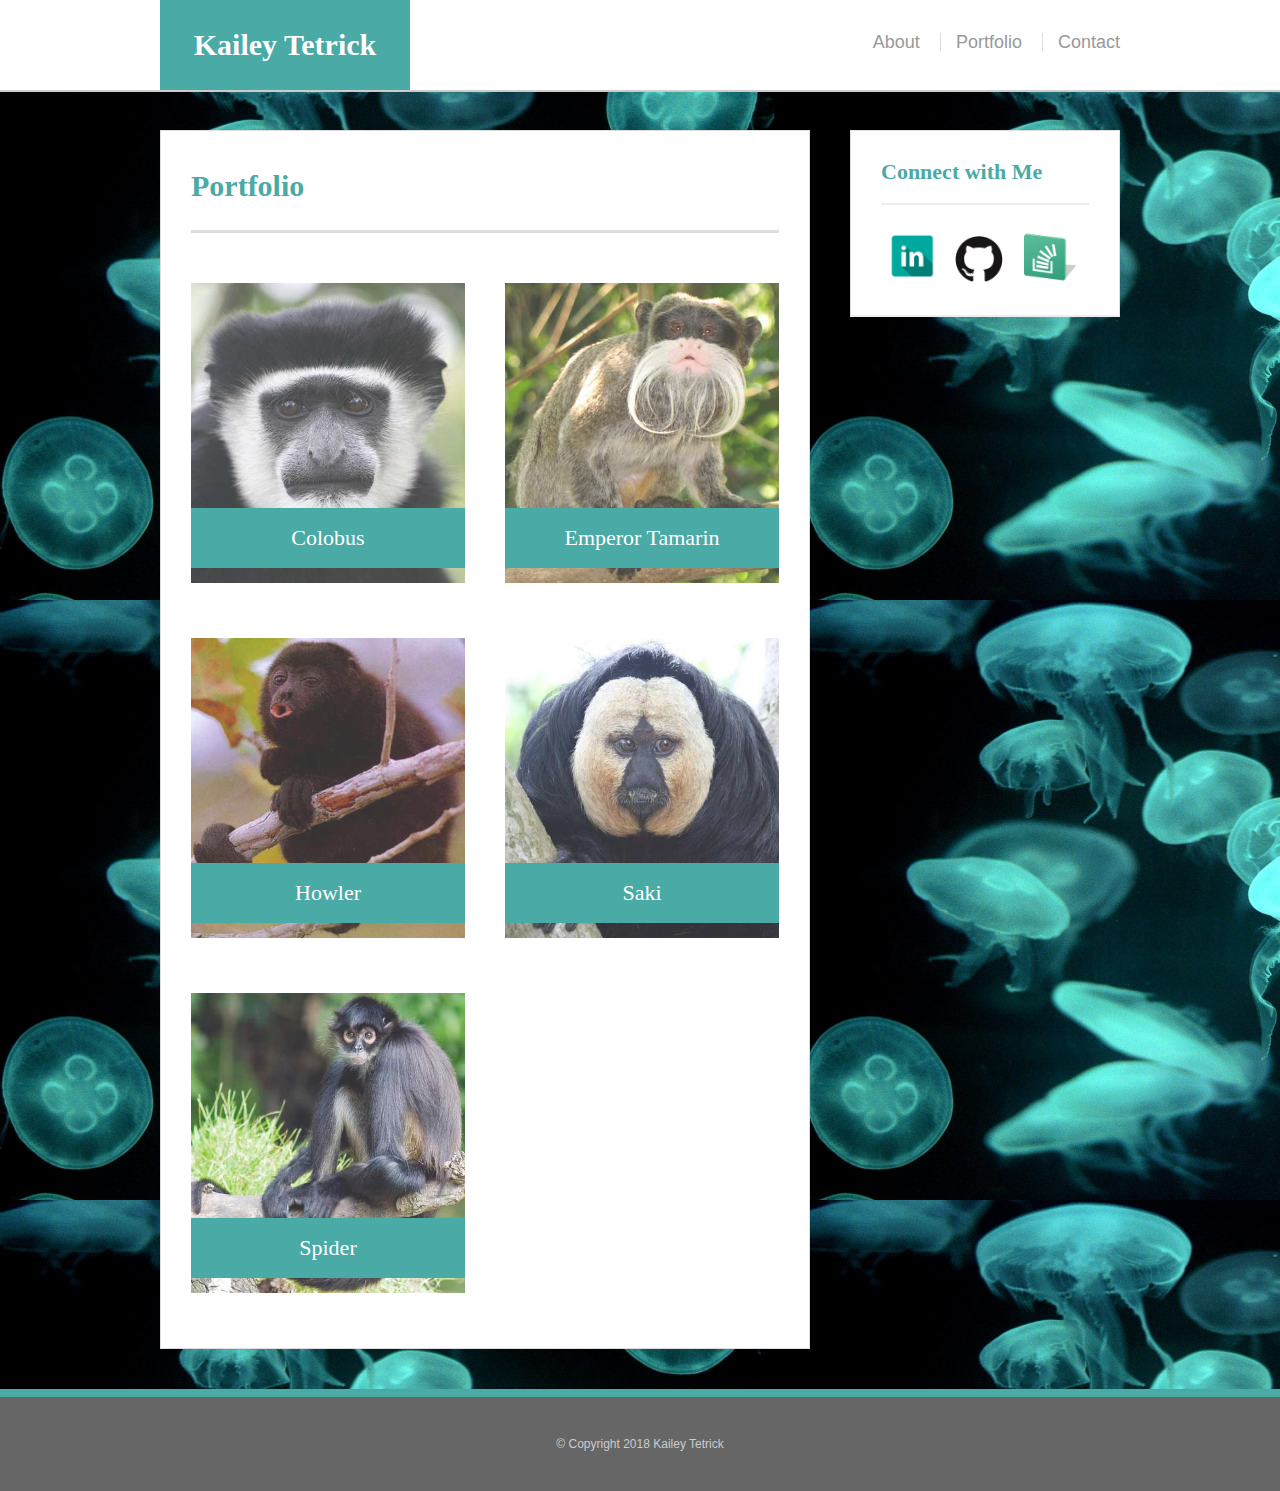
==== portfolio.html @ e55d2bb3 "first commit" ====
<!DOCTYPE html>
<html>
<head>
    <title>About Me</title>
    <link rel="stylesheet" type="text/css" href="assets/css/reset.css">
    <link rel="stylesheet" type="text/css" href="assets/css/style.css">
</head>
<body background="assets/images/nightjellyfish.jpg">
    <header id="mainheader">
    <div class="container">
        <a href="index.html" id="namebox">Kailey Tetrick</a>
            <nav>
                <a href="index.html">About</a>
                <a href="portfolio.html">Portfolio</a>
                <a href="contact.html">Contact</a>
            </nav>
        </div>  
    </header>

    <div id="maincontainer" class="container">
        <section class="mainsection">
            <h1>Portfolio</h1>

            <div class="portfoliostuff">

                <a href="http://www.awf.org/wildlife-conservation/colobus-monkey" target="_blank"><img src="assets/images/colobus-monkey.jpg" class="kilotango" alt="Colobus"></a>

                <h3>Colobus</h3>
            </div>
            <div class="portfoliostuff">

                <a href="https://www.macalester.edu/~montgomery/EmperorTamarin.html" target="_blank"><img src="assets/images/emperor-tamarin.jpg" class="kilotango" alt="Emperor Tamarin"></a>

                <h3>Emperor Tamarin</h3>
            </div>
            <div class="portfoliostuff">

                <a href="https://kids.nationalgeographic.com/animals/howler-monkey/#howlermonkey-tree-closeup.jpg" target="_blank"><img src="assets/images/howler-monkey.jpg" class="kilotango" alt="Howler"></a>

                <h3>Howler</h3>
            </div>
            <div class="portfoliostuff">

                <a href="https://animalcorner.co.uk/animals/saki-monkeys/" target="_blank"><img src="assets/images/saki-monkey.jpg" class="kilotango" alt="Saki"></a>

                <h3>Saki</h3>
            </div>
            <div class="portfoliostuff">

                <a href="https://www.nationalgeographic.com/animals/mammals/group/spider-monkeys/" target="_blank"><img src="assets/images/spider-monkey.jpg" class="kilotango" alt="Spider"></a>

                <h3>Spider</h3>
            </div>
        </section>

        <section class="sidebar">
            <div id="connectwithme">
                <h2>Connect with Me</h2>

                <a href="https://www.linkedin.com/in/kaileytetrick/" target="_blank"><img src="assets/images/link.png" class="logo" alt="LinkedIn"></a>
                <a href="https://github.com/kaileytetrick" target="_blank"><img src="assets/images/github.png" class="logo" alt="Github"></a>
                <a href="https://stackexchange.com/users/12708232/kailey#" target="_blank"><img src="assets/images/if_stack-overlow-social-media-logo_2215349.png" class="logodiff" alt="Stack Overflow"></a>
            </div>
        </section>
    </div>

    <footer>
        <div class="container">
            &copy; Copyright 2018 Kailey Tetrick
        </div>
    </footer>


</body>
</html>
---- assets/css/style.css ----
* {
    box-sizing: border-box;
}

html {
    height: 100%;
}

body {
    color: #777777;
    font-size: 18px;
    font-family: 'Arial', 'Helvetica Neue', Helvetica, sans-serif;
    line-height: 34px;
    height: 100vh;
    display: flex;
    flex-direction: column;
}

.container {
    width: 100%;
    max-width: 960px;
    margin: 0 auto;
    clear: both;
}

h1, h2, h3, p {
    margin-bottom: 20px;
}

p:last-child {
    margin-bottom: 0;
}

h1, h2, h3 {
    font-family: 'Georgia', Times, Times New Roman, serif;
    font-weight: 700;
    color: #4aaaa5;
}

h1 {
    font-size: 30px;
    line-height: 49px;
    border-bottom: 3px solid #dddddd;
    padding-bottom: 20px;
}

h2, h3 {
    font-size: 22px;
}

#mainheader {
    background: #ffffff;
    margin: 0 0 30 px;
    z-index: 99;
    color: #ffffff;
    overflow: auto;
    width: 100%;
    border-bottom: 2px solid #cccccc;
    position: fixed;
}

#namebox {
    width: 250px;
    height: 90px;
    background: #4aaaa5;
    float: left;
    font-family: 'Georgia', Times, Times New Roman, serif;
    text-align: center;
    line-height: 90px; 
    color: #ffffff;
    font-weight: 700;
    font-size: 30px;
    text-decoration: none;
}

nav {
    float: right;
    margin-top: 25px;
}

nav a {
    color: #999999;
    text-decoration: none;
    margin-left: 15px;
    display: inline-block;
    border-left: 1px solid #dddddd;
    padding-left: 15px;
    line-height: 18px;
}

nav a:first-child {
    border-left: 0 none;
}

#maincontainer {
    padding-top: 130px;
    flex: 1 0 auto;
}

.mainsection {
    background: #ffffff;
    padding: 30px;
    margin: 0 0 40px 0;
    width: 100%;
    max-width: 650px;
    float: left;
    border: 1px solid #dddddd;
}

.kilotango {
    height: 300px;
    width: auto;
    margin-top: 10px;
    float: left;
    margin-right: 25px;
    overflow: hidden;
}

.sidebar {
    background: #ffffff;
    padding: 30px;
    width: 100%;
    max-width: 270px;
    float: right;
    border: 1px solid #dddddd;
    margin-bottom: 20px;
}

h3, .sidebar, h2 {
    border-bottom: 2px solid #eeeeee;
    padding-bottom: 20px;
    margin-bottom:15px;
    line-height: 22px;
}

.logo {
    width: 62px;
    height: 62px;
    margin-top: 8px;
    margin-right: 5px;
}

.logodiff {
    width: 52px;
    height: 52px;
    margin-bottom: 7px;
    margin-left: 9px
}

.logo:last-child {
    margin-right: 0;
}

footer {
   background: #666666;
   color: #ffffff;
   padding: 30px 0;
   clear: both;
   border-top: 8px solid #4aaaa5;
   color: #cccccc;
   font-size: 12px;
   text-align: center;
}

.portfoliostuff {
    width: 274px;
    overflow: auto;
    position: relative;
    float: left;
    margin: 20px 0 25px;
}

.portfoliostuff:nth-child(even) {
    margin-right: 40px;
}

.portfoliostuff img {
    width: 100%;
    border: 0 none;
    opacity: .8;
}

.portfoliostuff h3 {
    border-bottom: 0;
    background: #4aaaa5;
    color: #ffffff;
    text-align: center;
    position: absolute;
    bottom: 15px;
    padding: 15px;
    width: 100%;
    line-height: 30px;
    margin-bottom: 0;
    font-weight: 300;
}

#contact-form ul {
    margin-bottom: 20px;
}

#contact-form li {
    margin-bottom: 10px;
}

label,
input[type=text],
input[type=email],
textarea {
    display: block;
    width: 100%;
}

input[type=text],
input[type=email],
textarea{
    height: 35px;
    border: 1px solid #dddddd;
    padding: 0 10px;
    font-size: 14px;
}

textarea {
    height: 200px;
}

input[type=submit] {
    background: #4aaaa5;
    border: 0 none;
    color: #ffffff;
    font-size: 18px;
    padding: 10px 30px;
}

@media screen and (max-width: 980px) {
    .container {
        padding: 0 20px;
        max-width: 768px;
    }
    #maincontainer {
        padding-top: 130px;
    }
    .mainsection {
        max-width: 420px;
    }
    .portfoliostuff {
        width: %;
    }
    .kilotango {
        width: 100%;
        margin-bottom: 10px;
    }
}

@media only screen and (max-width: 768px) {
    .mainsection {
        width: 100%;
    }
    .sidebar {
        width: 100%;
    }
    #maincontainer {
        overflow: auto;
        width: 100%;
    }
    .portfoliostuff {
        width: 100%;
        margin-bottom: 20px;
    }
    .kilotango {
        width: 100%;
    }
}

@media screen and (max-width: 640px) {
    header {
        position: static;
    }
    #namebox {
        width: 100%;
        margin-top: 10px;
    }
    nav {
        text-align: center;
        width: 100%;
        margin: 10px 0;
    }
    nav a {
        width: 30%;
        padding-left: 0;
        margin-left: 0;
    }
    .sidebar {
        width: 100%;
        float: left;
    }
    .mainsection {
        margin-top: 60px;
    }
}
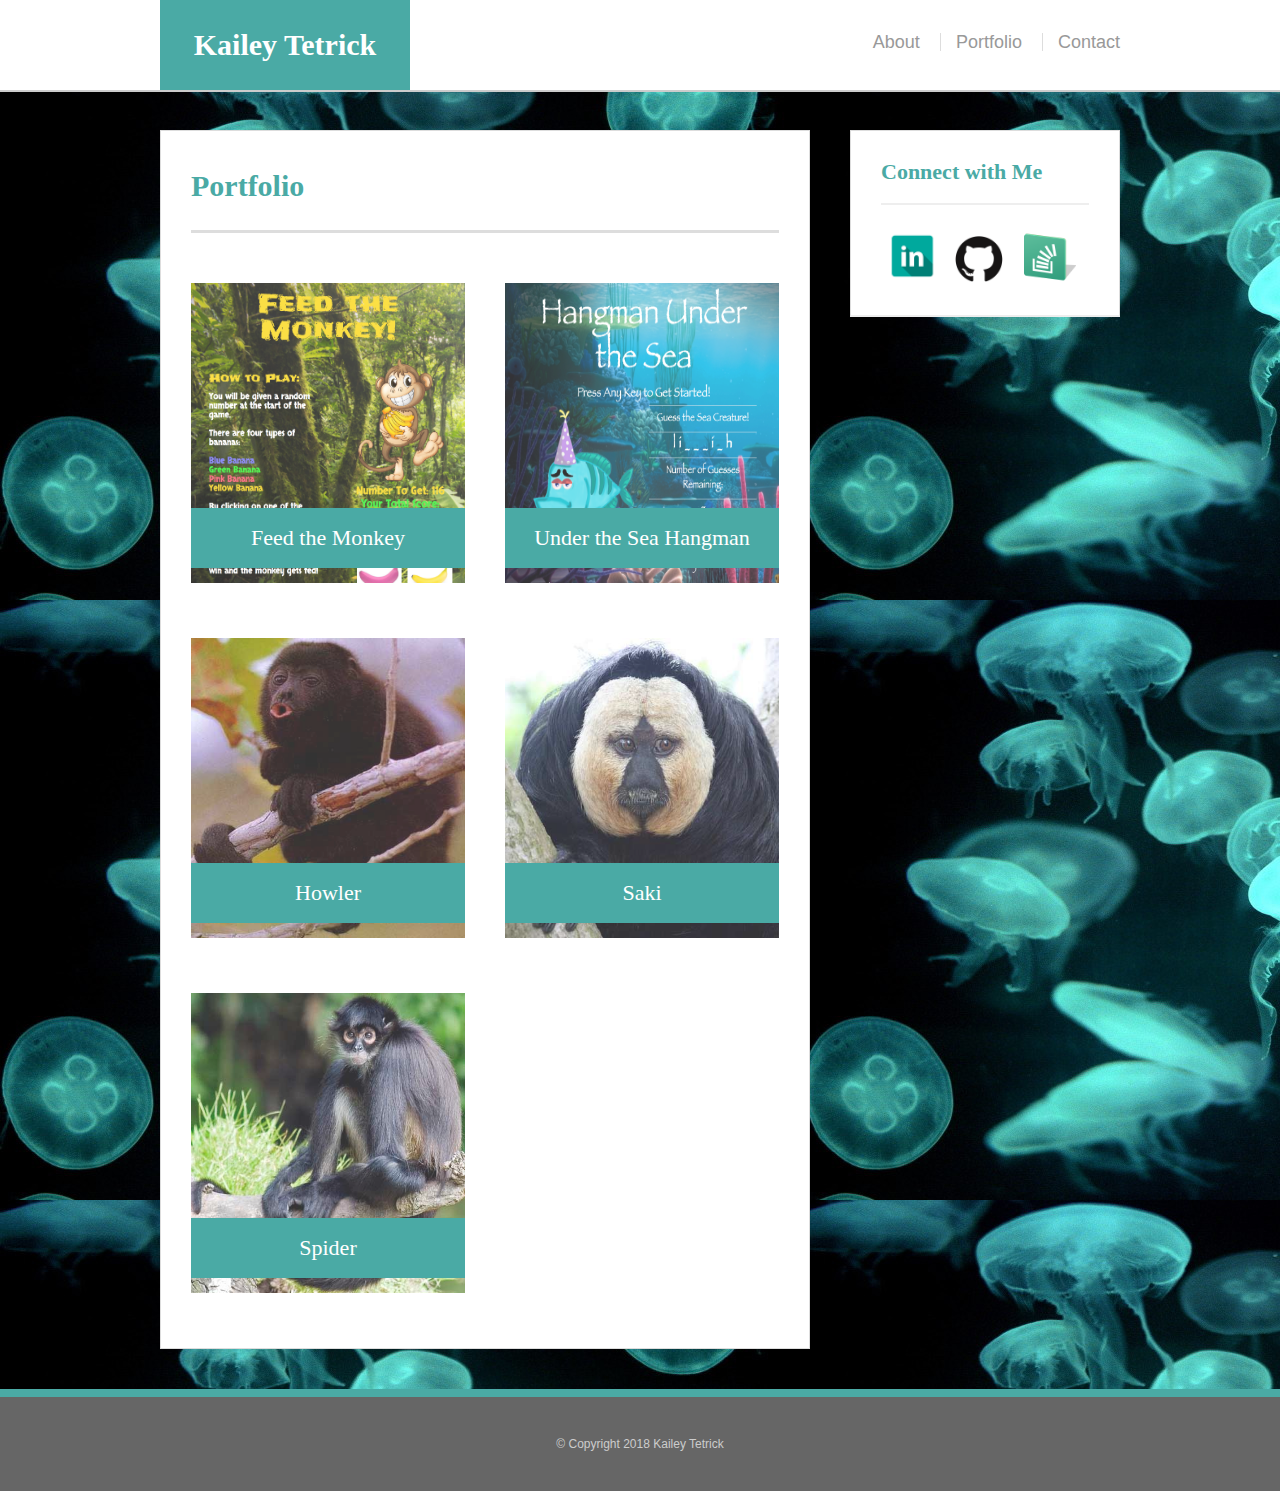
==== commit c6f944ea: "updated portfolio" ====
--- a/portfolio.html
+++ b/portfolio.html
@@ -4,6 +4,7 @@
     <title>About Me</title>
     <link rel="stylesheet" type="text/css" href="assets/css/reset.css">
     <link rel="stylesheet" type="text/css" href="assets/css/style.css">
+    <meta name="viewport" content="width=device-width, initial-scale=1.0">
 </head>
 <body background="assets/images/nightjellyfish.jpg">
     <header id="mainheader">
@@ -23,15 +24,15 @@
 
             <div class="portfoliostuff">
 
-                <a href="http://www.awf.org/wildlife-conservation/colobus-monkey" target="_blank"><img src="assets/images/colobus-monkey.jpg" class="kilotango" alt="Colobus"></a>
+                <a href="https://kaileytetrick.github.io/week-4-game/" target="_blank"><img src="assets/images/jquery.png" class="kilotango" alt="JQuery Game"></a>
 
-                <h3>Colobus</h3>
+                <h3>Feed the Monkey</h3>
             </div>
             <div class="portfoliostuff">
 
-                <a href="https://www.macalester.edu/~montgomery/EmperorTamarin.html" target="_blank"><img src="assets/images/emperor-tamarin.jpg" class="kilotango" alt="Emperor Tamarin"></a>
+                <a href="https://kaileytetrick.github.io/Hangman-Game/" target="_blank"><img src="assets/images/js.png" class="kilotango" alt="JS Game"></a>
 
-                <h3>Emperor Tamarin</h3>
+                <h3>Under the Sea Hangman</h3>
             </div>
             <div class="portfoliostuff">
 
--- a/assets/css/style.css
+++ b/assets/css/style.css
@@ -243,20 +243,23 @@
         max-width: 420px;
     }
     .portfoliostuff {
-        width: %;
+        width: 100%;
     }
     .kilotango {
         width: 100%;
+        height: auto;
         margin-bottom: 10px;
     }
 }
 
-@media only screen and (max-width: 768px) {
-    .mainsection {
+@media screen and (max-width: 768px) {
+    .maincontainer {
         width: 100%;
     }
     .sidebar {
-        width: 100%;
+        width: 100%; 
+        float: left;
+        margin-bottom: 40px;
     }
     #maincontainer {
         overflow: auto;
@@ -265,9 +268,6 @@
     .portfoliostuff {
         width: 100%;
         margin-bottom: 20px;
-    }
-    .kilotango {
-        width: 100%;
     }
 }
 
@@ -291,7 +291,6 @@
     }
     .sidebar {
         width: 100%;
-        float: left;
     }
     .mainsection {
         margin-top: 60px;
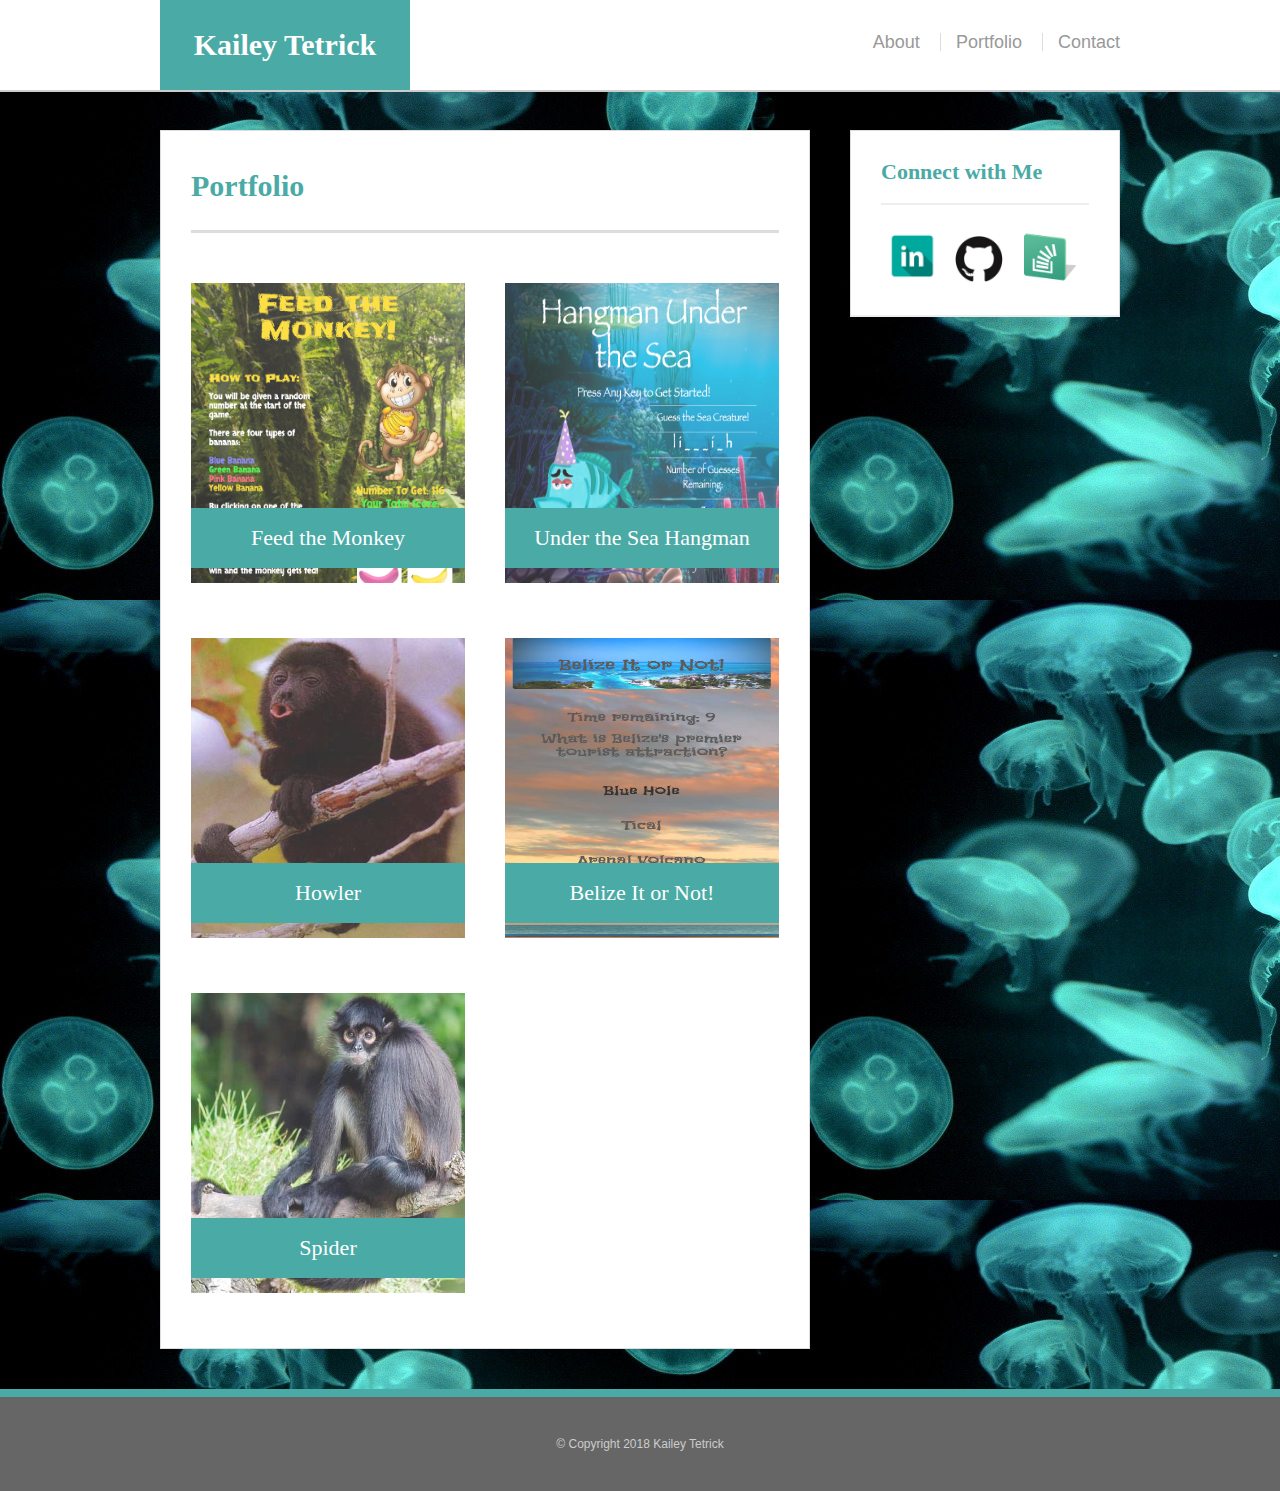
==== commit 402ab838: "trivia game addition" ====
--- a/portfolio.html
+++ b/portfolio.html
@@ -42,9 +42,9 @@
             </div>
             <div class="portfoliostuff">
 
-                <a href="https://animalcorner.co.uk/animals/saki-monkeys/" target="_blank"><img src="assets/images/saki-monkey.jpg" class="kilotango" alt="Saki"></a>
+                <a href="https://kaileytetrick.github.io/TriviaGame/" target="_blank"><img src="assets/images/belizetrivia.png" class="kilotango" alt="Belize Triva Game"></a>
 
-                <h3>Saki</h3>
+                <h3>Belize It or Not!</h3>
             </div>
             <div class="portfoliostuff">
 
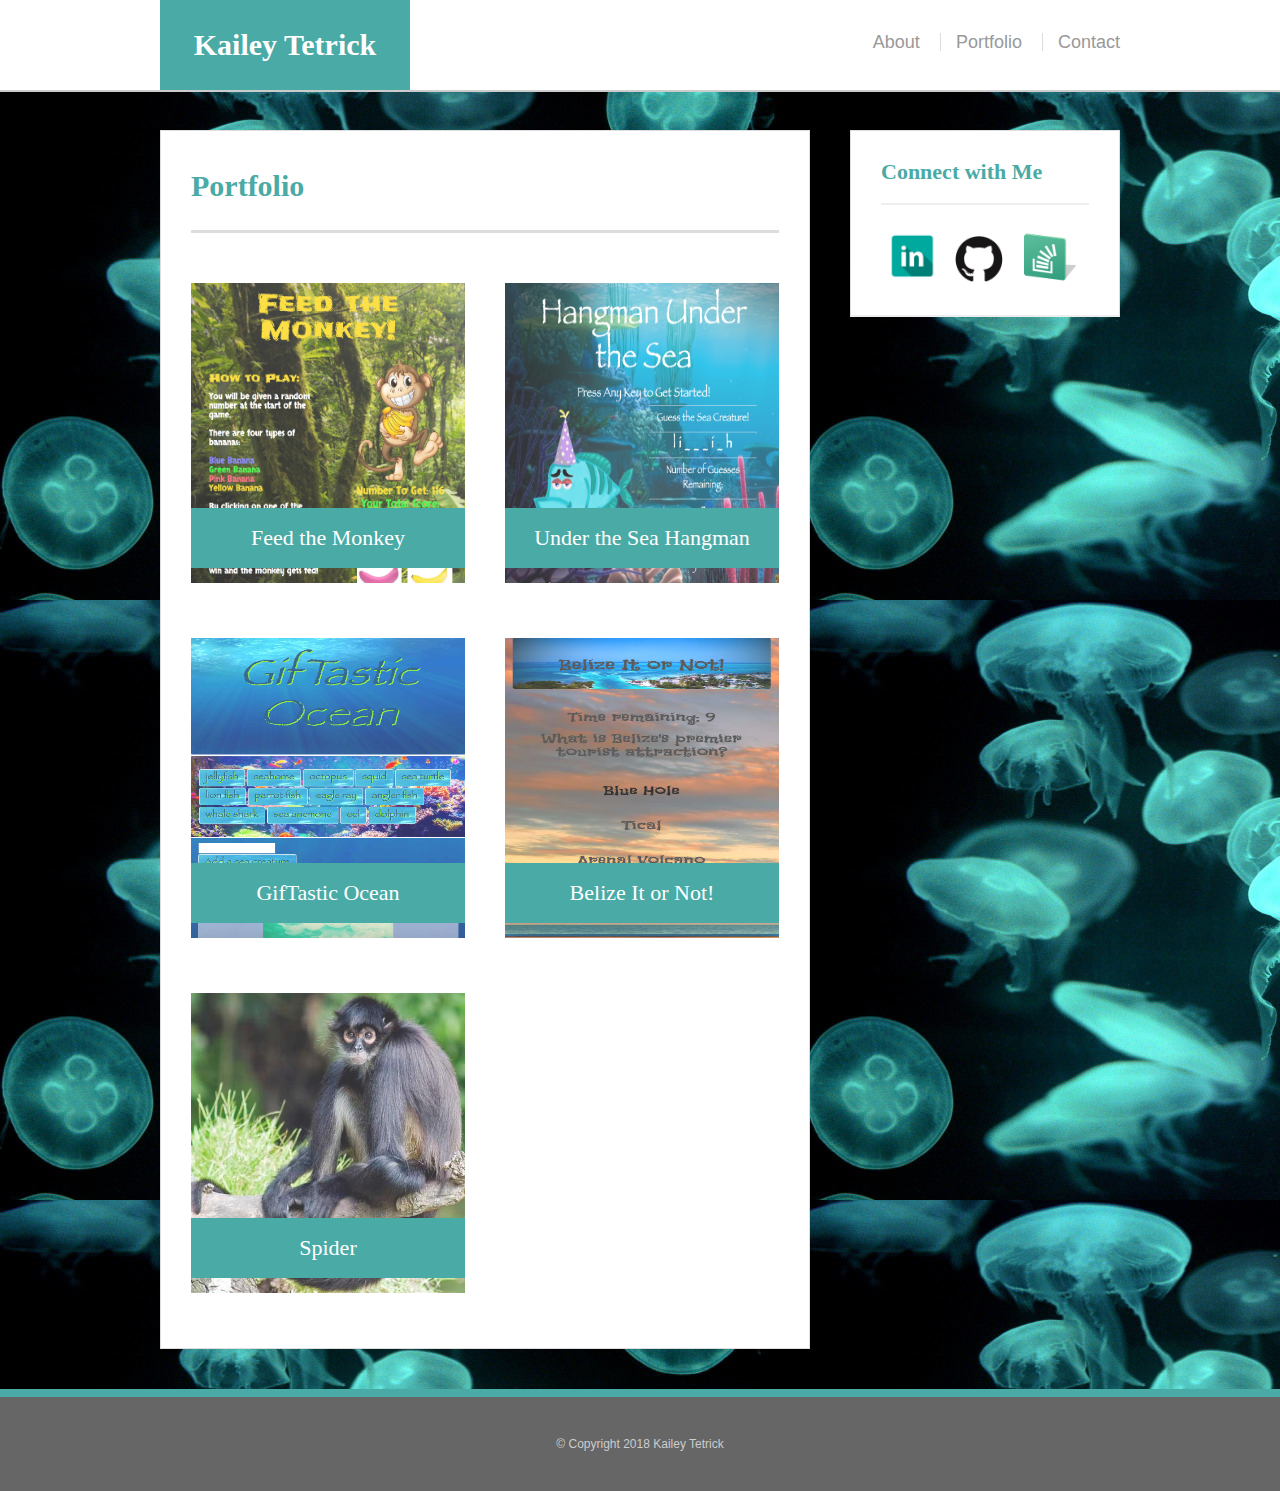
==== commit 6f7ce386: "GitTastic added" ====
--- a/portfolio.html
+++ b/portfolio.html
@@ -36,9 +36,9 @@
             </div>
             <div class="portfoliostuff">
 
-                <a href="https://kids.nationalgeographic.com/animals/howler-monkey/#howlermonkey-tree-closeup.jpg" target="_blank"><img src="assets/images/howler-monkey.jpg" class="kilotango" alt="Howler"></a>
+                <a href="https://kaileytetrick.github.io/GifTastic/" target="_blank"><img src="assets/images/giftastic.png" class="kilotango" alt="GifTastic"></a>
 
-                <h3>Howler</h3>
+                <h3>GifTastic Ocean</h3>
             </div>
             <div class="portfoliostuff">
 
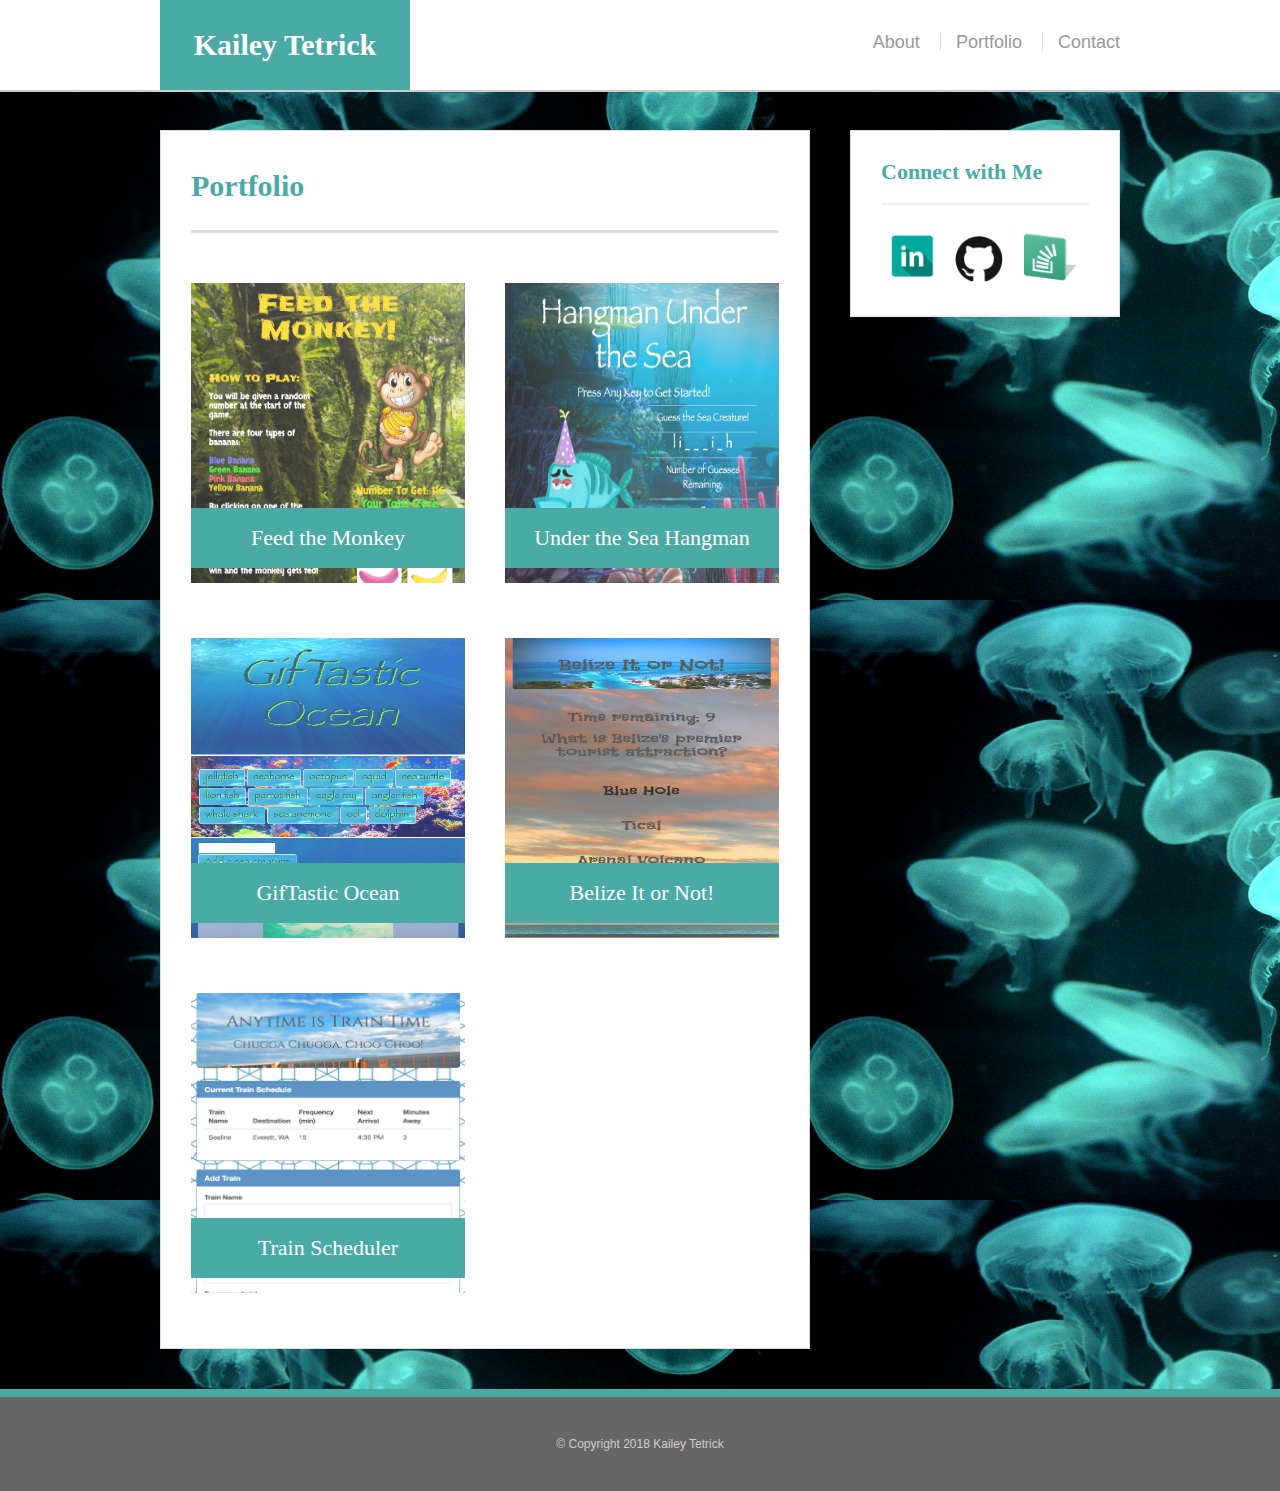
==== commit 358b4f17: "Train Scheduler added to portfolio" ====
--- a/portfolio.html
+++ b/portfolio.html
@@ -36,7 +36,7 @@
             </div>
             <div class="portfoliostuff">
 
-                <a href="https://kaileytetrick.github.io/GifTastic/" target="_blank"><img src="assets/images/giftastic.png" class="kilotango" alt="GifTastic"></a>
+                <a href="https://kaileytetrick.github.io/GifTastic-Ocean/" target="_blank"><img src="assets/images/giftastic.png" class="kilotango" alt="GifTastic"></a>
 
                 <h3>GifTastic Ocean</h3>
             </div>
@@ -48,9 +48,9 @@
             </div>
             <div class="portfoliostuff">
 
-                <a href="https://www.nationalgeographic.com/animals/mammals/group/spider-monkeys/" target="_blank"><img src="assets/images/spider-monkey.jpg" class="kilotango" alt="Spider"></a>
+                <a href="https://kaileytetrick.github.io/Train-Scheduler/" target="_blank"><img src="assets/images/train.png" class="kilotango" alt="Train Scheduler"></a>
 
-                <h3>Spider</h3>
+                <h3>Train Scheduler</h3>
             </div>
         </section>
 
